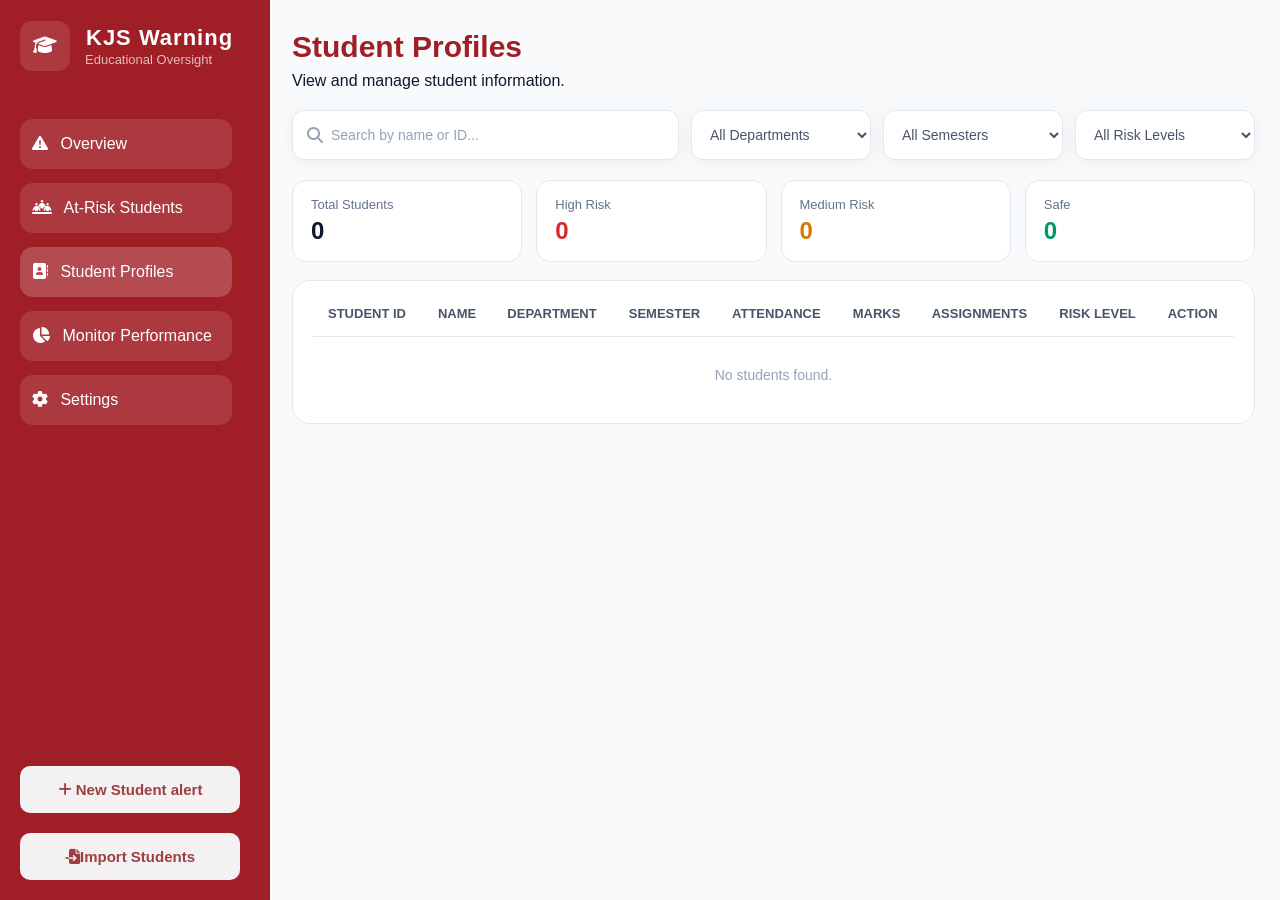
==== students.html @ 2cdfe130 "Add student profiles and CSV import" ====
<!DOCTYPE html>
<html lang="en">
<head>
  <meta charset="UTF-8"/>
  <meta name="viewport" content="width=device-width, initial-scale=1.0"/>
  <title>Student Profiles — KJS Warning</title>
  <link rel="stylesheet" href="style.css"/>
  <link rel="stylesheet" href="students.css"/>
  <link href="https://cdnjs.cloudflare.com/ajax/libs/font-awesome/6.5.2/css/all.min.css" rel="stylesheet"/>
</head>
<body>
	<aside class="sidebar">
			<div class="sidebar-header">
			<div class="logo-icon">
					<i class="fa-solid fa-graduation-cap"></i>
			</div>
			<div class="sidebar-header-text">
					<p class="sidebar-title">KJS Warning</p>
					<p class="sidebar-subtitle">Educational Oversight</p>
			</div>
			</div>
			<ul class="sidebar-menu">
			<li>
					<a href="index.html">
					<i class="fa-solid fa-triangle-exclamation"></i>
					Overview
					</a>
			</li>
			<li>
					<a href="#"class="api-feature">
					<i class="fa-solid fa-people-line"></i>
					At-Risk Students
					</a>
			</li>
			<li  class="active">
					<a href="students.html">
					<i class="fa-solid fa-address-book"></i>
					Student Profiles
					</a>
			</li>
			<li>
					<a href="#" class="api-feature">
					<i class="fa-solid fa-chart-pie"></i>
					Monitor Performance
					</a>
			</li>
			<li>
					<a href="#" class="api-feature">
					<i class="fa-solid fa-gear"></i>
					Settings
					</a>
			</li>
			</ul>
			<button class="add-student"><i class="fa-solid fa-plus"></i>  New Student alert</button>
			<button class="btn-import" id="importStudentsBtn"><i class="fas fa-file-import"></i>Import Students</button>

			<input type="file" id="csvFile" accept=".csv" hidden>
  </aside>
  <main class="student-page">

    <div class="page-header">
      <div>
        <h1>Student Profiles</h1>
        <p>View and manage student information.</p>
      </div>
    </div>

    <div class="student-filters">
      <div class="search-wrap">
        <i class="fas fa-magnifying-glass"></i>
        <input type="text" id="studentSearch" placeholder="Search by name or ID..."/>
      </div>
      <select id="departmentFilter">
        <option value="ALL">All Departments</option>
        <option value="COMPUTER">Computer</option>
        <option value="IT">IT</option>
        <option value="EXTC">EXTC</option>
        <option value="ELECTRONICS">Electronics</option>
        <option value="MECHANICAL">Mechanical</option>
      </select>
      <select id="semesterFilter">
        <option value="ALL">All Semesters</option>
        <option value="1">Semester 1</option>
        <option value="2">Semester 2</option>
        <option value="3">Semester 3</option>
        <option value="4">Semester 4</option>
      </select>
      <select id="riskFilter">
        <option value="ALL">All Risk Levels</option>
        <option value="High Risk">High Risk</option>
        <option value="Medium Risk">Medium Risk</option>
        <option value="Safe">Safe</option>
      </select>
    </div>

    <div class="mini-cards">
      <div class="mini-card">
        <span class="mini-label">Total Students</span>
        <span class="mini-number" id="totalCount">0</span>
      </div>
      <div class="mini-card high">
        <span class="mini-label">High Risk</span>
        <span class="mini-number" id="highCount">0</span>
      </div>
      <div class="mini-card medium">
        <span class="mini-label">Medium Risk</span>
        <span class="mini-number" id="mediumCount">0</span>
      </div>
      <div class="mini-card safe">
        <span class="mini-label">Safe</span>
        <span class="mini-number" id="safeCount">0</span>
      </div>
    </div>

    <div class="student-table-container">
      <table>
        <thead>
          <tr>
            <th>Student ID</th>
            <th>Name</th>
            <th>Department</th>
            <th>Semester</th>
            <th>Attendance</th>
            <th>Marks</th>
            <th>Assignments</th>
            <th>Risk Level</th>
            <th>Action</th>
          </tr>
        </thead>
        <tbody id="studentList"></tbody>
      </table>
      <p class="empty-msg" id="emptyMsg" style="display:none;">No students found.</p>
    </div>

  </main>

  <div class="modal-backdrop" id="modalBackdrop" style="display:none;">
    <div class="modal">
      <div class="modal-header">
        <h3>Add New Student</h3>
        <button onclick="closeModal()"><i class="fas fa-xmark"></i></button>
      </div>
      <div class="modal-body">
        <div class="form-row">
          <div class="form-group">
            <label>Student ID</label>
            <input type="text" id="newId" placeholder="e.g. 16014025035"/>
          </div>
          <div class="form-group">
            <label>Full Name</label>
            <input type="text" id="newName" placeholder="e.g. Asiya Kazi"/>
          </div>
        </div>
        <div class="form-row">
          <div class="form-group">
            <label>Department</label>
            <select id="newDept">
              <option value="COMPUTER">Computer</option>
              <option value="IT">IT</option>
              <option value="EXTC">EXTC</option>
              <option value="ELECTRONICS">Electronics</option>
              <option value="MECHANICAL">Mechanical</option>
            </select>
          </div>
          <div class="form-group">
            <label>Semester</label>
            <select id="newSem">
              <option value="1">1</option>
              <option value="2">2</option>
              <option value="3">3</option>
              <option value="4">4</option>
            </select>
          </div>
        </div>
        <div class="form-row">
          <div class="form-group">
            <label>Attendance (%)</label>
            <input type="number" id="newAttendance" placeholder="e.g. 75" min="0" max="100"/>
          </div>
          <div class="form-group">
            <label>Marks (%)</label>
            <input type="number" id="newMarks" placeholder="e.g. 80" min="0" max="100"/>
          </div>
          <div class="form-group">
            <label>Assignments (%)</label>
            <input type="number" id="newAssignments" placeholder="e.g. 90" min="0" max="100"/>
          </div>
        </div>
      </div>
      <div class="modal-footer">
        <button class="btn-cancel" onclick="closeModal()">Cancel</button>
        <button class="btn-save" onclick="addStudent()">Add Student</button>
      </div>
    </div>
  </div>

  <script src="students.js"></script>
</body>
</html>
---- style.css ----
@font-face {
    font-family: "Plus Jakarta Sans";
    src: url("fonts/PlusJakartaSans-VariableFont.ttf");
}
@font-face{
    font-family: "Fira Sans";
    src: url("fonts/FiraSans-Regular.ttf");
    font-weight: 400;
}

@font-face{
    font-family: "Fira Sans";
    src: url("fonts/FiraSans-SemiBold.ttf");
    font-weight: 600;
}
@font-face{
    font-family: "Fira Sans";
    src: url("fonts/FiraSans-Bold.ttf");
    font-weight: 700;
}

@font-face{
    font-family: "Fira Sans";
    src: url("fonts/FiraSans-Medium.ttf");
    font-weight: 500;
}
@font-face{
    font-family: "Fira Sans";
    src: url("fonts/FiraSans-Light.ttf");
    font-weight: 300;
}

*{
    margin: 0;
    padding: 0;
    box-sizing: border-box;
}

body{
    font-family: "Fira Sans",Arial;
    padding: 0;
    background-color: #F8FAFC;
}
.sidebar{
    position: fixed;
    display:flex;
    flex-direction: column;
    top: 0;
    left: 0;
    bottom: 0;
    background-color: #A01E25;
    padding-top: 18px;
    padding-left:20px;
    padding-right:30px;
    width:clamp(270px, 2vw, 288px);
    
}
.sidebar-header{
    display:flex;
    flex-direction: row;
    height: 55px;
    align-items: center;
    margin-bottom: 16px;
}
.logo-icon i{
    width: 50px;
    height: 50px;
    border-radius: 12px;
    color: white;
    background-color: rgba(255,255,255,.12);
    font-size: 19px;
    display: flex;
    justify-content: center;
    align-items: center;
    margin-right: 15px;
}
.sidebar-title{
    color: white;
    font-size: 22px;
    font-weight: 800;
    letter-spacing: 1px;
    margin:1px;
}
.sidebar-menu i{
    margin-right: 8px;
}
.sidebar-subtitle{
    color: rgba(255,255,255,.7);
    font-size: 13px;
    font-weight: 400;
    margin: 0;
}
.sidebar-menu{
    flex:1;
    flex-direction: column;
    justify-content: flex-start;
    align-items: center;
    list-style: none;
    padding:0;
    margin: 30px 0 0;
}
.sidebar-menu li{
    display:flex;
    height:50px;
    flex-direction: row;
    align-items: center;
    border: none;
    border-radius: 13px;
    margin-bottom:14px;
    padding:12px;
    background-color: rgba(255,255,255,.12);
    font-size: 16px;
    margin-right:8px;
    transition: background-color 0.15s;
}
.sidebar-menu li:hover{
    background-color: #bb5c60;
} 
.sidebar-menu li.active {
    background-color: rgba(255,255,255,.20);
}

.sidebar-menu li:hover {
    background-color: rgba(255,255,255,.12);
}
.sidebar-menu a{
    text-decoration: none;
    color:white;
}
.add-student, .btn-import{
    margin-top: auto;
    margin-bottom: 20px;
    border:none;
    background-color: rgb(243, 241, 241);
    color: #9e3e43;
    font-weight: 600;
    font-size: 15px;
    border-radius: 10px;
    padding: 15px 20px;
    transition: transform 0.15s ease-in-out;
}
.add-student:hover, .btn-import:hover{
    transform:translateY(-3px);
    box-shadow: 1px 1px 3px rgba(78, 23, 23, 0.8);
}
.main{
    margin-left: clamp(270px, 2vw, 288px);
    width:calc(100%-clamp(270px, 2vw, 288px));
    padding: 30px 25px 15px 22px;
    color: #0F172A;
}
.dashboard-text{
    display:flex;
    flex-direction: column;
    flex:1;
    flex-wrap: nowrap;
}
.dashboard-title{
    font-weight:bold;
    margin-bottom: 10px;
    font-size: clamp(24px, 3vw, 32px);
}
.dashboard-subtitle{
    font-weight:400;
    color:#475569;
    font-size: clamp(15px, 1.3vw, 21px);
}
header{
    display:flex;
    flex:1;
    align-items: center;
    justify-content: space-between;
    margin-top: 25px;
}
.searchbox-container{
    display:flex;
    flex:1;
    align-items: center;
    justify-content: center;
    border: 1px solid #E2E8F0;
    border-radius:14px;
    padding: 8px;
    max-width: 500px;
    height:auto;
    width:350px;
    gap: 3px;
    background-color: white;
    box-shadow: 0 3px 19px rgba(0,0,0,.05);
}
.searchbox-container:hover{
    border-color: #CBD5E1;
}
.searchbox-container i{
    margin:6px 18px 6px 7px;
    color:#475569;
    opacity: .6;
}
.searchbox-container input{
    border:none;
    outline:none;
    color:#475569;
    background: transparent;
    font-size:17px;
    padding: 3px;
    flex:1;
    font-family: "Fira Sans";
    letter-spacing: .5px;
}
.searchbox-container input::placeholder{
    color:#94A3B8;
    font-size:15px;
}
.right-section{
    display:flex;
    align-items: center;
    justify-content: space-between;
    flex-shrink:0;
}
.semester, .department{
    display: flex;
    align-items: center;
    justify-content: center;
    padding: 5px;
    height: auto;
    border: 1px solid #E2E8F0;
    border-radius: 14px;
    background-color: white;
    margin:6px;
}
.semester select, .department select{
    background: transparent;
    border:none;
    outline:none;
    font-family: "Fira Sans";
    color:#94A3B8;
    font-size:15px;
    padding: 3px;
}

.semester:hover, .department:hover{
    border-color: #CBD5E1;
    color: #475569;
}
.report-button{
    display: flex;
    align-items: center;
    justify-content: center;
    height: 42px;
    border: none;
    border-radius: 14px;
    background-color: #A01E25;
    margin:6px;
    padding: 10px 12px 10px 8px;
}
.report-button:hover{
    background-color: #78141E;
    box-shadow: 0 3px 19px rgba(0,0,0,.05);
}
.report-button a{
    text-decoration: none;
    color:white;
    font-family: "Fira Sans";
    font-weight: 500;
    font-size: 13px;;
}
.report-button i{
    color: white;
    margin:5px;
}
.alert-cards{
    margin-top: 24px;
    display: flex;
    align-items: center;
    justify-content: center;
    gap:20px;
    height: auto;
    width:auto;
    flex:1;
}
.red-card, .yellow-card, .blue-card, .green-card{
    
    padding:20px;
    width: 280px;
    border: 1px solid #E2E8F0;
    border-radius: 17px;
    display: flex;
    flex:1;
    flex-direction: row;
    align-items: center;
    justify-content: center;
    background-color: white;
    transition: transform 0.15s ease-in-out;
}

.red-card:hover, .yellow-card:hover, .blue-card:hover, .green-card:hover{
    box-shadow: 0 3px 19px rgba(0,0,0,.05);
    transform:translateY(-3px);
}

.text-section p{
    display:flex;
    flex:1;
}

.icon-section{
    display:flex;
    flex-direction:column;
    align-items: center;
    font-size: 24px;
    
}
.card-title{
    font-size:18px;
    font-weight:500;
    margin-bottom:20px;
}
.card-stat{
    font-size: 35px;
    font-weight: 600;
    margin-bottom:25px;
}
.card-info{
    font-size: 15px;
    margin-left: -10px;
}
.red-card:hover{
    background-color:#ffd5d992;
}
.yellow-card:hover{
    background-color:#fdd7aca8;
}
.blue-card:hover{
    background-color:#d2e0ff8d;
}
.green-card:hover{
    background-color:#96ffde49;
}

.red-card .card-stat,.re-hi{
    color:#DC2626;
}
.yellow-card .card-stat,.ye-hi{
    color: #D97706;
}
.blue-card .card-stat,.bl-hi{
    color:#2563EB;
}
.green-card .card-stat,.gr-hi{
    color:#059669;
}
.red-card .icon-section{
    background-color: #ffd5d9b9 ;
    padding:15px;
    border: none;
    border-radius: 14px;
    color:#DC2626;
}
.yellow-card .icon-section{
    background-color:#fdd7acbc ;
    padding:15px;
    border: none;
    border-radius: 14px;
    color:#D97706;
}
.blue-card .icon-section{
    background-color: #d2e0ffcb;
    padding:15px;
    border: none;
    border-radius: 14px;
    color:#2563EB;
}
.green-card .icon-section{
    background-color: #96ffde81;
    padding:15px;
    border: none;
    border-radius: 14px;
    color:#059669;
}


.recent-alerts{
    margin-top:30px;
    background:white;
    border:1px solid #E2E8F0;
    border-radius:18px;
    padding:25px;
}

.recent-header{
    display:flex;
    justify-content:space-between;
    align-items:center;
    margin-bottom:20px;
}

.recent-header a{
    text-decoration:none;
    color:#B91C1C;
    font-weight:600;
}

.alert-row{
    display:flex;
    align-items:center;
    justify-content:space-between;
    padding:18px 0;
    border-top:1px solid #F1F5F9;
}

.student-info{
    display:flex;
    align-items:center;
    gap:12px;
}
.student-avatar{
    width:38px;
    height:38px;
    border-radius:50%;
    display:flex;
    justify-content:center;
    align-items:center;
    font-size:12px;
    font-weight:bold;
}

.red{
    background:#FEE2E2;
    color:#B91C1C;
}

.yellow{
    background:#FEF3C7;
    color:#B45309;
}

.green{
    background:#DCFCE7;
    color:#15803D;
}
.risk-tag{
    padding:6px 8px;
    border-radius:20px;
    font-size:12px;
    font-weight:600;
}

.high{
    background:#FEE2E2;
    color:#B91C1C;
    border: 1px solid #B91C1C;
}

.medium{
    background:#FEF3C7;
    color:#B45309;
    border:1px solid #B45309;
}

.low{
    background:#DCFCE7;
    color:#15803D;
    border:1px solid #15803D;
}
.bottom-section{
    display:flex;
    gap:24px;
    margin-top:30px;
}
.risk-card,
.performance-card{

    flex:1;

    background:white;
    border:1px solid #E2E8F0;
    border-radius:18px;
    padding:24px;

}
.risk-content{
    display:flex;
    align-items:center;
    justify-content:center;
    gap:45px;
    margin-top:20px;
}

.pie-chart{

    width:170px;
    height:170px;

    border-radius:50%;

    background:conic-gradient(
        #22C55E 0% 56%,
        #F59E0B 56% 85%,
        #EF4444 85% 100%
    );

    display:flex;
    justify-content:center;
    align-items:center;

}

.pie-center{

    width:90px;
    height:90px;

    border-radius:50%;
    background:white;

    display:flex;
    flex-direction:column;
    justify-content:center;
    align-items:center;

}

.pie-center h2{
    margin:0;
}

.pie-center p{
    margin:0;
    color:#64748B;
}
.risk-legend{
    display:flex;
    flex-direction:column;
    gap:18px;
}

.legend-item{
    display:flex;
    align-items:center;
    gap:12px;
}

.dot{

    width:12px;
    height:12px;

    border-radius:50%;

}

.green{
    background:#22C55E;
}

.yellow{
    background:#F59E0B;
}

.red{
    background:#EF4444;
}
.performance-card{

    display:flex;
    flex-direction:column;
    gap:28px;

}

.performance-item{

    display:flex;
    flex-direction:column;
    gap:10px;

}

.performance-top{

    display:flex;
    justify-content:space-between;
    font-weight:600;

}
.progress{

    height:10px;
    background:#E2E8F0;
    border-radius:999px;

}

.progress-fill{

    height:100%;
    border-radius:999px;

}

.green-fill{
    width:82%;
    background:#22C55E;
}

.orange-fill{
    width:74%;
    background:#F59E0B;
}

.blue-fill{
    width:88%;
    background:#2563EB;
}
@media (max-width:1000px){

    .bottom-section{
        flex-direction:column;
    }

}
.modal-overlay {
    display: none;
    position: fixed;
    inset: 0;
    background: rgba(15, 23, 42, 0.45);
    justify-content: center;
    align-items: center;
    z-index: 1000;
}

.student-modal {
    position: relative;
    width: 420px;
    max-width: 90%;
    background: white;
    border-radius: 18px;
    padding: 28px;
}

.modal-close {
    position: absolute;
    top: 15px;
    right: 18px;
    border: none;
    background: none;
    font-size: 20px;
    cursor: pointer;
    color: #475569;
}

.student-modal h2 {
    margin-bottom: 6px;
}

.student-modal p {
    color: #64748B;
    margin-bottom: 20px;
}

.student-modal label {
    display: block;
    margin-top: 14px;
    margin-bottom: 6px;
    font-weight: 500;
}

.student-modal input,
.student-modal select {
    width: 100%;
    padding: 10px;
    border: 1px solid #CBD5E1;
    border-radius: 9px;
    font-family: "Fira Sans";
}

.save-student {
    width: 100%;
    margin-top: 22px;
    padding: 12px;
    border: none;
    border-radius: 9px;
    background: #A01E25;
    color: white;
    font-family: "Fira Sans";
    font-weight: 600;
    cursor: pointer;
}
---- students.css ----
/* ================================
   RESET
================================ */

* {
    margin: 0;
    padding: 0;
    box-sizing: border-box;
}


/* ================================
   BODY
================================ */

body {
    font-family: "Fira Sans", Arial, sans-serif;
    background-color: #F8FAFC;
    color: #0F172A;
}


/* ================================
   STUDENT PAGE
================================ */

.student-page {
    margin-left: clamp(270px, 2vw, 288px);
    width: calc(100% - clamp(270px, 2vw, 288px));
    min-height: 100vh;

    padding: 30px 25px 30px 22px;
}


/* ================================
   PAGE HEADER
================================ */

.student-page h1 {
    margin-bottom: 8px;
    color: #A01E25;
    font-size: 30px;
}

.student-page > p {
    color: #64748B;
    margin-bottom: 30px;
}


/* ================================
   ADD STUDENT BUTTON
================================ */

.btn-add-student {
    background-color: #A01E25;
    color: white;

    border: none;
    border-radius: 10px;

    padding: 11px 18px;

    font-family: inherit;
    font-size: 14px;
    font-weight: 600;

    cursor: pointer;

    transition: background-color 0.15s;
}

.btn-add-student:hover {
    background-color: #851820;
}


/* ================================
   FILTERS
================================ */

.student-filters {
    display: flex;
    align-items: center;

    gap: 12px;

    width: 100%;

    margin: 20px 0;
}


/* SEARCH BOX */

.search-wrap {
    display: flex;
    align-items: center;

    gap: 8px;

    background-color: white;

    border: 1px solid #E2E8F0;

    border-radius: 12px;

    padding: 0 14px;

    height: 50px;

    flex: 1;
    min-width: 220px;

    box-shadow: 0 3px 19px rgba(0, 0, 0, 0.05);
}

.search-wrap i {
    color: #94A3B8;
}

.search-wrap input {
    border: none;
    outline: none;

    width: 100%;

    background: transparent;

    font-family: "Fira Sans", Arial, sans-serif;
    font-size: 14px;

    color: #475569;
}

.search-wrap input::placeholder {
    color: #94A3B8;
}


/* SELECT BOXES */

.student-filters select {
    height: 50px;

    width: 180px;

    padding: 0 14px;

    border: 1px solid #E2E8F0;

    border-radius: 12px;

    background-color: white;

    color: #475569;

    font-family: "Fira Sans", Arial, sans-serif;
    font-size: 14px;

    cursor: pointer;

    outline: none;

    box-shadow: 0 3px 19px rgba(0, 0, 0, 0.05);
}

.student-filters select:hover {
    border-color: #CBD5E1;
}


/* ================================
   MINI CARDS
================================ */

.mini-cards {
    display: grid;

    grid-template-columns: repeat(4, 1fr);

    gap: 14px;

    margin: 18px 0;
}

.mini-card {
    background: white;

    border: 1px solid #E2E8F0;

    border-radius: 14px;

    padding: 16px 18px;
}

.mini-label {
    display: block;

    color: #64748B;

    font-size: 13px;

    margin-bottom: 5px;
}

.mini-number {
    display: block;

    color: #0F172A;

    font-size: 24px;
    font-weight: 700;
}

.mini-card.high .mini-number {
    color: #DC2626;
}

.mini-card.medium .mini-number {
    color: #D97706;
}

.mini-card.safe .mini-number {
    color: #059669;
}


/* ================================
   TABLE CONTAINER
================================ */

.student-table-container {
    background: white;

    border: 1px solid #E2E8F0;

    border-radius: 18px;

    padding: 10px 20px;

    overflow-x: auto;

    width: 100%;
}


/* ================================
   TABLE
================================ */

.student-table-container table {
    width: 100%;

    border-collapse: collapse;

    min-width: 850px;
}


/* TABLE HEADINGS */

.student-table-container th {
    padding: 15px;

    text-align: left;

    border-bottom: 1px solid #E2E8F0;

    color: #475569;

    font-size: 13px;

    font-weight: 600;

    text-transform: uppercase;
}


/* TABLE CELLS */

.student-table-container td {
    padding: 15px;

    text-align: left;

    border-bottom: 1px solid #E2E8F0;

    color: #0F172A;

    font-size: 14px;
}


/* LAST ROW */

.student-table-container tbody tr:last-child td {
    border-bottom: none;
}


/* HOVER */

.student-table-container tbody tr:hover {
    background-color: #F8FAFC;
}


/* ================================
   STUDENT ID
================================ */

.student-id {
    color: #64748B;
    font-size: 13px;
}


/* ================================
   STUDENT NAME
================================ */

.student-name {
    font-weight: 600;
}


/* ================================
   DEPARTMENT BADGE
================================ */

.dept-badge {
    display: inline-block;

    padding: 4px 10px;

    border-radius: 20px;

    background-color: #EFF6FF;

    color: #2563EB;

    font-size: 12px;

    font-weight: 600;
}


/* ================================
   RISK BADGES
================================ */

.risk-badge {
    display: inline-block;

    padding: 4px 10px;

    border-radius: 20px;

    font-size: 12px;

    font-weight: 600;
}

.risk-badge.high {
    background-color: #FEF2F2;
    color: #DC2626;
    border: 1px solid #FECACA;
}

.risk-badge.medium {
    background-color: #FFFBEB;
    color: #D97706;
    border: 1px solid #FDE68A;
}

.risk-badge.safe {
    background-color: #F0FDF4;
    color: #059669;
    border: 1px solid #A7F3D0;
}


/* ================================
   ACTION BUTTON
================================ */

.action-btn {
    border: none;

    border-radius: 8px;

    padding: 7px 14px;

    background-color: #A01E25;

    color: white;

    font-family: inherit;

    font-size: 12px;

    font-weight: 600;

    cursor: pointer;
}

.action-btn:hover {
    background-color: #851820;
}


/* ================================
   EMPTY MESSAGE
================================ */

.empty-msg {
    text-align: center;

    color: #94A3B8;

    padding: 30px;

    font-size: 14px;
}


/* ================================
   MODAL
================================ */

.modal-backdrop {
    position: fixed;

    inset: 0;

    background: rgba(0, 0, 0, 0.45);

    z-index: 200;

    display: flex;

    align-items: center;
    justify-content: center;
}

.modal {
    width: 520px;

    max-width: 95vw;

    background: white;

    border-radius: 16px;

    box-shadow: 0 20px 60px rgba(0, 0, 0, 0.15);
}

.modal-header {
    display: flex;

    align-items: center;

    justify-content: space-between;

    padding: 18px 22px;

    border-bottom: 1px solid #E2E8F0;
}

.modal-header h3 {
    font-size: 16px;

    color: #0F172A;
}

.modal-header button {
    border: none;

    background: none;

    color: #94A3B8;

    cursor: pointer;

    font-size: 16px;
}

.modal-body {
    padding: 20px 22px;

    display: flex;

    flex-direction: column;

    gap: 14px;
}

.form-row {
    display: flex;

    gap: 14px;
}

.form-group {
    display: flex;

    flex-direction: column;

    gap: 5px;

    flex: 1;
}

.form-group label {
    color: #475569;

    font-size: 12px;

    font-weight: 600;
}

.form-group input,
.form-group select {
    padding: 9px 12px;

    border: 1px solid #E2E8F0;

    border-radius: 9px;

    font-family: inherit;

    font-size: 13.5px;

    outline: none;
}

.form-group input:focus,
.form-group select:focus {
    border-color: #A01E25;
}


/* ================================
   MODAL FOOTER
================================ */

.modal-footer {
    display: flex;

    justify-content: flex-end;

    gap: 10px;

    padding: 16px 22px;

    border-top: 1px solid #E2E8F0;
}

.btn-cancel {
    padding: 9px 18px;

    border: 1px solid #E2E8F0;

    border-radius: 9px;

    background: white;

    color: #475569;

    font-family: inherit;

    font-size: 13px;

    font-weight: 600;

    cursor: pointer;
}

.btn-save {
    padding: 9px 18px;

    border: none;

    border-radius: 9px;

    background: #A01E25;

    color: white;

    font-family: inherit;

    font-size: 13px;

    font-weight: 600;

    cursor: pointer;
}

.btn-save:hover {
    background: #851820;
}
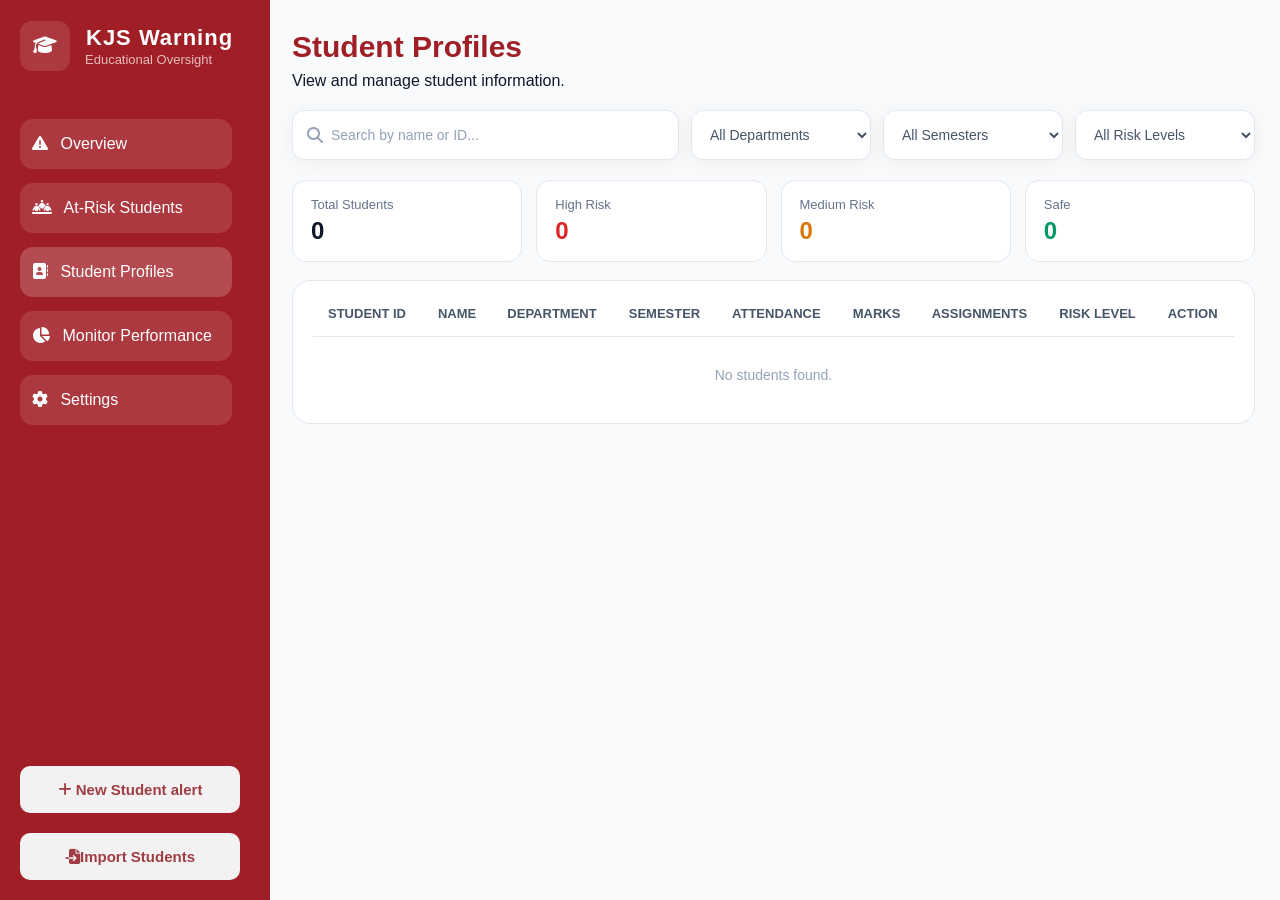
==== commit 91c3924a: "fixed new student alert button" ====
--- a/students.html
+++ b/students.html
@@ -51,7 +51,7 @@
 					</a>
 			</li>
 			</ul>
-			<button class="add-student"><i class="fa-solid fa-plus"></i>  New Student alert</button>
+			<button class="add-student" id="addStudentBtn"><i class="fa-solid fa-plus"></i>  New Student alert</button>
 			<button class="btn-import" id="importStudentsBtn"><i class="fas fa-file-import"></i>Import Students</button>
 
 			<input type="file" id="csvFile" accept=".csv" hidden>
